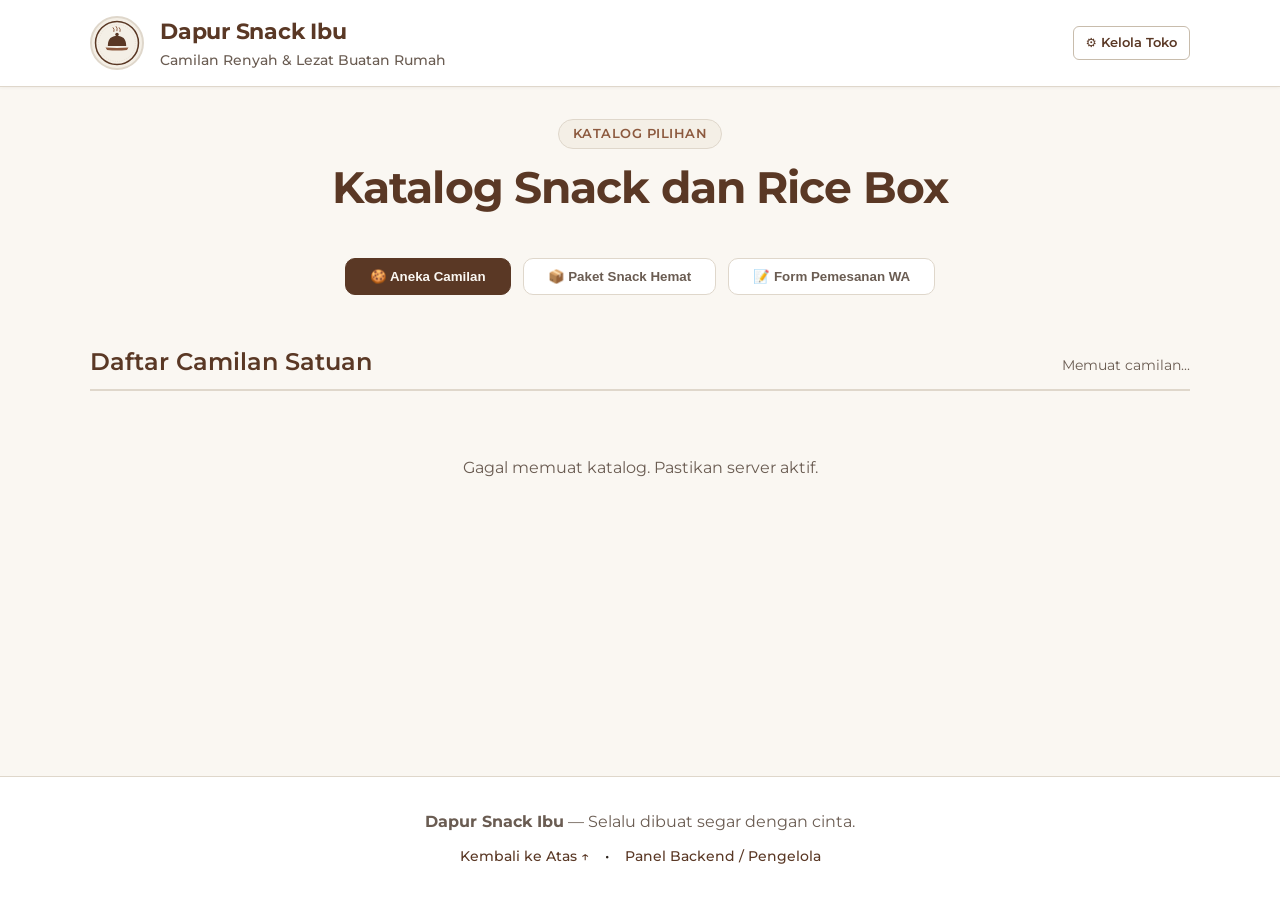
==== templates/index.html @ d7641c5f "Inisialisasi web katalog snack ibu" ====
<!DOCTYPE html>
<html lang="id">
<head>
  <meta charset="UTF-8">
  <meta name="viewport" content="width=device-width, initial-scale=1.0">
  <title>Katalog Snack Ibu</title>
  <link rel="stylesheet" href="/static/css/style.css?v=2">
  <link rel="icon" type="image/svg+xml" href="/static/images/default-logo.svg">
</head>
<body>

  <!-- Header Halaman Awal: Nama Usaha & Logo -->
  <header class="site-header">
    <div class="container header-inner">
      <a href="/" class="brand-wrapper">
        <img id="store-logo" src="/static/images/default-logo.svg" alt="Logo Usaha" class="brand-logo-img">
        <div class="brand-text">
          <span id="store-name" class="brand-name">Dapur Snack Ibu</span>
          <span id="store-tagline" class="brand-tagline">Camilan Renyah & Lezat Buatan Rumah</span>
        </div>
      </a>
      <div class="header-actions">
        <a href="/admin" class="btn btn-outline btn-sm" title="Buka Panel Pengaturan Backend">
          ⚙️ Kelola Toko
        </a>
      </div>
    </div>
  </header>

  <!-- Main Content: Gambar Makanan, Harga & Paket Snack -->
  <main class="container">
    
    <!-- Hero Pengantar Minimalis Sesuai Permintaan -->
    <section class="hero-welcome">
      <span class="hero-welcome-badge">Katalog Pilihan</span>
      <h2 id="welcome-title">Katalog Snack dan Rice Box</h2>
    </section>

    <!-- Navigasi Tab Kategori -->
    <div class="section-nav">
      <button class="nav-pill active" onclick="switchSection('snacks')">🍪 Aneka Camilan</button>
      <button class="nav-pill" onclick="switchSection('packages')">📦 Paket Snack Hemat</button>
      <button class="nav-pill" onclick="switchSection('order')">📝 Form Pemesanan WA</button>
    </div>

    <!-- Bagian 1: Daftar Gambar Makanan & Harga -->
    <section id="section-snacks" class="catalog-section">
      <div class="section-title-wrap">
        <h3 class="section-heading">Daftar Camilan Satuan</h3>
        <span class="section-subtitle" id="snacks-count">Memuat camilan...</span>
      </div>
      <div class="snack-grid" id="snacks-container">
        <!-- Kartu snack akan di-render secara dinamis oleh JavaScript -->
      </div>
    </section>

    <!-- Bagian 2: Paket Snack -->
    <section id="section-packages" class="catalog-section" style="display: none;">
      <div class="section-title-wrap">
        <h3 class="section-heading">Pilihan Paket Snack & Hampers</h3>
        <span class="section-subtitle" id="packages-count">Memuat paket...</span>
      </div>
      <div class="package-grid" id="packages-container">
        <!-- Kartu paket akan di-render secara dinamis oleh JavaScript -->
      </div>
    </section>

    <!-- Bagian 3: Formulir Pemesanan Langsung via WhatsApp -->
    <section id="section-order" class="order-section" style="display: none;">
      <div class="order-card">
        <div class="order-header">
          <div class="order-icon-badge">📱</div>
          <div>
            <h3 class="order-title">Formulir Pemesanan Cepat via WhatsApp</h3>
            <p class="order-subtitle">Pilih camilan yang diinginkan, lengkapi data singkat, dan kirim pesanan langsung ke WhatsApp Ibu.</p>
          </div>
        </div>

        <div class="order-body">
          <!-- Box Daftar Menu yang Dipesan -->
          <div class="order-items-box">
            <div class="order-box-title">
              <span>🛒 Daftar Camilan yang Dipilih</span>
              <div style="display: flex; gap: 8px;">
                <select id="quick-add-select" class="form-control" style="width: auto; padding: 4px 10px; font-size: 0.85rem;" onchange="handleQuickAddSelect(this)">
                  <option value="">+ Tambah Camilan ke Pesanan</option>
                </select>
              </div>
            </div>
            
            <div id="order-selected-items" class="order-selected-list">
              <!-- Render via JS: Daftar camilan dengan tombol +/- dan hapus -->
            </div>

            <div class="order-total-bar">
              <span>Total Estimasi Pesanan:</span>
              <span id="order-total-price" class="order-total-amount">Rp 0</span>
            </div>
          </div>

          <!-- Data Pemesan -->
          <form id="order-form" onsubmit="sendWhatsAppOrder(event)">
            <div class="order-form-grid">
              <div class="form-group">
                <label class="form-label" for="order-name">Nama Pemesan: *</label>
                <input type="text" id="order-name" class="form-control" required placeholder="Contoh: Bu Ratna / Mas Dimas">
              </div>

              <div class="form-group">
                <label class="form-label" for="order-delivery-type">Metode Pengambilan: *</label>
                <select id="order-delivery-type" class="form-control" onchange="toggleAddressField(this.value)">
                  <option value="Antar ke Alamat">🚚 Antar ke Alamat / Pengiriman</option>
                  <option value="Ambil Sendiri">🏠 Ambil Langsung ke Rumah Ibu</option>
                </select>
              </div>
            </div>

            <div class="form-group" id="address-group">
              <label class="form-label" for="order-address">Alamat Pengiriman Lengkap: *</label>
              <textarea id="order-address" class="form-control" rows="2" placeholder="Nama jalan, nomor rumah, RT/RW, kelurahan, patokan jalan..." required></textarea>
            </div>

            <div class="order-form-grid">
              <div class="form-group">
                <label class="form-label" for="order-date">Tanggal & Waktu Diinginkan: (Opsional)</label>
                <input type="text" id="order-date" class="form-control" placeholder="Contoh: Besok jam 14.00 / Hari Sabtu pagi">
              </div>

              <div class="form-group">
                <label class="form-label" for="order-notes">Catatan Tambahan: (Opsional)</label>
                <input type="text" id="order-notes" class="form-control" placeholder="Contoh: Pisang karamel jangan terlalu manis, bungkus terpisah">
              </div>
            </div>

            <button type="submit" class="btn btn-wa" style="width: 100%; padding: 14px; font-size: 1.05rem; margin-top: 10px; cursor: pointer;">
              💬 Kirim Pesanan via WhatsApp Sekarang
            </button>
            <p class="form-hint" style="text-align: center; margin-top: 10px;">
              Setelah ditekan, aplikasi WhatsApp Anda akan langsung terbuka dengan format pesanan yang siap dikirimkan ke Ibu.
            </p>
          </form>
        </div>
      </div>
    </section>

  </main>

  <!-- Footer Sederhana & Ramah -->
  <footer class="site-footer">
    <div class="container footer-content">
      <p id="footer-store-name"><strong>Dapur Snack Ibu</strong> — Selalu dibuat segar dengan cinta.</p>
      <div class="footer-links">
        <a href="#top">Kembali ke Atas ↑</a>
        <span>•</span>
        <a href="/admin">Panel Backend / Pengelola</a>
      </div>
    </div>
  </footer>

  <!-- Floating Cart Bar -->
  <div id="floating-cart" class="floating-cart-bar" style="display: none;" onclick="switchSection('order'); document.getElementById('section-order').scrollIntoView({behavior: 'smooth'});">
    <span class="floating-cart-text" id="floating-cart-text">🛒 1 camilan dipilih</span>
    <span class="floating-cart-btn">Lihat & Pesan ➔</span>
  </div>

  <script src="/static/js/main.js?v=2"></script>
</body>
</html>
---- static/css/style.css ----
/* ==========================================================================
   Katalog Snack Ibu - Design System (Warm Beige & Montserrat Semi-Bold)
   Adhering strictly to DESIGN.md and Anti-Slop Guidelines
   ========================================================================== */

@import url('https://fonts.googleapis.com/css2?family=Montserrat:wght@400;500;600;700&display=swap');

:root {
  /* Warm Beige Palette */
  --bg-page: #FAF7F2;
  --bg-surface: #FFFFFF;
  --bg-card: #FFFFFF;
  --bg-beige-subtle: #F4EFE6;
  --bg-beige-accent: #EFE6D8;
  --border-beige: #DFD7CB;
  --border-beige-strong: #C8BCAC;

  /* Typography & High-Contrast Accents */
  --color-cocoa: #5A3825;
  --color-cocoa-hover: #432819;
  --color-terracotta: #8C593E;
  --text-primary: #2A211B;
  --text-secondary: #6A5C52;
  --text-light: #FAF7F2;

  /* Status Colors */
  --color-wa: #266336;
  --color-wa-hover: #1c4a28;
  --color-danger: #A32A2A;
  --color-danger-hover: #821E1E;

  /* Typography */
  --font-family: 'Montserrat', system-ui, -apple-system, sans-serif;

  /* Elevation */
  --shadow-sm: 0 1px 3px rgba(42, 33, 27, 0.05);
  --shadow-md: 0 4px 14px rgba(42, 33, 27, 0.08);
  --shadow-lg: 0 10px 25px rgba(42, 33, 27, 0.12);

  /* Radii */
  --radius-sm: 6px;
  --radius-md: 10px;
  --radius-lg: 16px;
  --radius-round: 9999px;
}

/* Base Resets */
*, *::before, *::after {
  box-sizing: border-box;
  margin: 0;
  padding: 0;
}

html {
  scroll-behavior: smooth;
  font-size: 16px;
}

body {
  font-family: var(--font-family);
  background-color: var(--bg-page);
  color: var(--text-primary);
  line-height: 1.6;
  -webkit-font-smoothing: antialiased;
  min-height: 100vh;
  display: flex;
  flex-direction: column;
}

/* Accessible focus styling */
:focus-visible {
  outline: 2px solid var(--color-cocoa);
  outline-offset: 3px;
}

/* Typography Utility */
h1, h2, h3, h4, h5, h6 {
  font-weight: 600;
  color: var(--text-primary);
  line-height: 1.25;
}

p {
  color: var(--text-secondary);
}

a {
  color: var(--color-cocoa);
  text-decoration: none;
  transition: color 0.2s ease;
}

a:hover {
  color: var(--color-cocoa-hover);
}

/* Container */
.container {
  width: 100%;
  max-width: 1140px;
  margin-left: auto;
  margin-right: auto;
  padding-left: 20px;
  padding-right: 20px;
}

/* Top Navigation / Brand Banner */
.site-header {
  background-color: var(--bg-surface);
  border-bottom: 1px solid var(--border-beige);
  position: sticky;
  top: 0;
  z-index: 100;
  padding: 14px 0;
  box-shadow: var(--shadow-sm);
}

.header-inner {
  display: flex;
  align-items: center;
  justify-content: space-between;
  gap: 16px;
}

.brand-wrapper {
  display: flex;
  align-items: center;
  gap: 16px;
  text-decoration: none;
}

.brand-logo-img {
  width: 54px;
  height: 54px;
  border-radius: var(--radius-round);
  object-fit: cover;
  background-color: var(--bg-beige-subtle);
  border: 2px solid var(--border-beige);
  padding: 2px;
  flex-shrink: 0;
}

.brand-text {
  display: flex;
  flex-direction: column;
}

.brand-name {
  font-size: 1.4rem;
  font-weight: 700;
  color: var(--color-cocoa);
  letter-spacing: -0.01em;
}

.brand-tagline {
  font-size: 0.85rem;
  font-weight: 500;
  color: var(--text-secondary);
}

.header-actions {
  display: flex;
  align-items: center;
  gap: 10px;
}

/* Buttons */
.btn {
  display: inline-flex;
  align-items: center;
  justify-content: center;
  gap: 8px;
  padding: 10px 18px;
  font-family: var(--font-family);
  font-size: 0.9rem;
  font-weight: 600;
  border-radius: var(--radius-md);
  border: 1px solid transparent;
  cursor: pointer;
  transition: all 0.2s cubic-bezier(0.16, 1, 0.3, 1);
  text-decoration: none;
  white-space: nowrap;
}

.btn-primary {
  background-color: var(--color-cocoa);
  color: var(--text-light);
  border-color: var(--color-cocoa);
}

.btn-primary:hover {
  background-color: var(--color-cocoa-hover);
  border-color: var(--color-cocoa-hover);
  color: var(--text-light);
  transform: translateY(-1px);
}

.btn-outline {
  background-color: transparent;
  color: var(--color-cocoa);
  border-color: var(--border-beige-strong);
}

.btn-outline:hover {
  background-color: var(--bg-beige-subtle);
  border-color: var(--color-cocoa);
}

.btn-wa {
  background-color: var(--color-wa);
  color: #FFFFFF;
  border-color: var(--color-wa);
}

.btn-wa:hover {
  background-color: var(--color-wa-hover);
  color: #FFFFFF;
  transform: translateY(-1px);
}

.btn-danger {
  background-color: transparent;
  color: var(--color-danger);
  border-color: var(--color-danger);
}

.btn-danger:hover {
  background-color: var(--color-danger);
  color: #FFFFFF;
}

.btn-sm {
  padding: 6px 12px;
  font-size: 0.8rem;
  border-radius: var(--radius-sm);
}

/* Hero Introduction Area - Clean & Direct */
.hero-welcome {
  padding: 32px 0 24px 0;
  text-align: center;
}

.hero-welcome-badge {
  display: inline-block;
  padding: 4px 14px;
  background-color: var(--bg-beige-subtle);
  border: 1px solid var(--border-beige);
  color: var(--color-terracotta);
  font-size: 0.8rem;
  font-weight: 600;
  border-radius: var(--radius-round);
  margin-bottom: 12px;
  letter-spacing: 0.04em;
  text-transform: uppercase;
}

.hero-welcome h2 {
  font-size: 2.75rem;
  font-weight: 700;
  color: var(--color-cocoa);
  margin-bottom: 0;
  letter-spacing: -0.02em;
  line-height: 1.2;
}

.hero-welcome p {
  font-size: 1.05rem;
  max-width: 600px;
  margin: 0 auto;
}

/* Navigation Tabs (Makanan vs Paket) */
.section-nav {
  display: flex;
  justify-content: center;
  gap: 12px;
  margin: 20px 0 36px 0;
}

.nav-pill {
  padding: 10px 24px;
  background-color: var(--bg-surface);
  border: 1px solid var(--border-beige);
  border-radius: var(--radius-md);
  font-weight: 600;
  color: var(--text-secondary);
  cursor: pointer;
  transition: all 0.2s ease;
}

.nav-pill:hover {
  border-color: var(--color-cocoa);
  color: var(--color-cocoa);
}

.nav-pill.active {
  background-color: var(--color-cocoa);
  color: var(--text-light);
  border-color: var(--color-cocoa);
}

/* Sections */
.catalog-section {
  padding: 16px 0 48px 0;
}

.section-title-wrap {
  display: flex;
  align-items: baseline;
  justify-content: space-between;
  margin-bottom: 24px;
  border-bottom: 2px solid var(--border-beige);
  padding-bottom: 12px;
}

.section-heading {
  font-size: 1.5rem;
  font-weight: 600;
  color: var(--color-cocoa);
  display: flex;
  align-items: center;
  gap: 10px;
}

.section-subtitle {
  font-size: 0.9rem;
  color: var(--text-secondary);
}

/* Snack Cards Grid */
.snack-grid {
  display: grid;
  grid-template-columns: repeat(auto-fill, minmax(260px, 1fr));
  gap: 24px;
}

.snack-card {
  background-color: var(--bg-card);
  border: 1px solid var(--border-beige);
  border-radius: var(--radius-lg);
  overflow: hidden;
  display: flex;
  flex-direction: column;
  transition: transform 0.25s ease, box-shadow 0.25s ease;
  position: relative;
}

.snack-card:hover {
  transform: translateY(-4px);
  box-shadow: var(--shadow-md);
  border-color: var(--border-beige-strong);
}

.snack-img-box {
  width: 100%;
  aspect-ratio: 4 / 3;
  overflow: hidden;
  background-color: var(--bg-beige-subtle);
  position: relative;
}

.snack-img {
  width: 100%;
  height: 100%;
  object-fit: cover;
  transition: transform 0.4s ease;
}

.snack-card:hover .snack-img {
  transform: scale(1.05);
}

.card-badge {
  position: absolute;
  top: 12px;
  right: 12px;
  background-color: var(--color-terracotta);
  color: #FFFFFF;
  padding: 4px 10px;
  font-size: 0.75rem;
  font-weight: 600;
  border-radius: var(--radius-round);
  box-shadow: var(--shadow-sm);
}

.snack-content {
  padding: 18px;
  display: flex;
  flex-direction: column;
  flex-grow: 1;
}

.snack-title {
  font-size: 1.15rem;
  font-weight: 600;
  color: var(--text-primary);
  margin-bottom: 6px;
}

.snack-desc {
  font-size: 0.88rem;
  color: var(--text-secondary);
  margin-bottom: 16px;
  flex-grow: 1;
  display: -webkit-box;
  -webkit-line-clamp: 2;
  -webkit-box-orient: vertical;
  overflow: hidden;
}

.snack-footer {
  display: flex;
  align-items: center;
  justify-content: space-between;
  border-top: 1px dashed var(--border-beige);
  padding-top: 14px;
  margin-top: auto;
  gap: 10px;
}

.snack-price {
  font-size: 1.25rem;
  font-weight: 700;
  color: var(--color-cocoa);
}

/* Packages Grid */
.package-grid {
  display: grid;
  grid-template-columns: repeat(auto-fill, minmax(320px, 1fr));
  gap: 24px;
}

.package-card {
  background-color: var(--bg-surface);
  border: 2px solid var(--border-beige);
  border-radius: var(--radius-lg);
  overflow: hidden;
  display: flex;
  flex-direction: column;
  transition: transform 0.25s ease, box-shadow 0.25s ease;
}

.package-card:hover {
  transform: translateY(-4px);
  border-color: var(--color-terracotta);
  box-shadow: var(--shadow-md);
}

.package-header {
  background-color: var(--bg-beige-subtle);
  padding: 18px 20px;
  border-bottom: 1px solid var(--border-beige);
  display: flex;
  justify-content: space-between;
  align-items: flex-start;
  gap: 12px;
}

.package-title {
  font-size: 1.25rem;
  font-weight: 700;
  color: var(--color-cocoa);
}

.package-body {
  padding: 20px;
  display: flex;
  flex-direction: column;
  flex-grow: 1;
}

.package-desc {
  font-size: 0.9rem;
  color: var(--text-secondary);
  margin-bottom: 16px;
}

.package-items-title {
  font-size: 0.85rem;
  font-weight: 600;
  color: var(--text-primary);
  text-transform: uppercase;
  letter-spacing: 0.05em;
  margin-bottom: 10px;
}

.package-items-list {
  list-style: none;
  margin-bottom: 20px;
  display: flex;
  flex-direction: column;
  gap: 8px;
}

.package-items-list li {
  font-size: 0.9rem;
  color: var(--text-primary);
  display: flex;
  align-items: flex-start;
  gap: 8px;
}

.package-items-list li::before {
  content: "✔";
  color: var(--color-wa);
  font-weight: bold;
  font-size: 0.85rem;
}

.package-footer {
  border-top: 1px solid var(--border-beige);
  padding: 16px 20px;
  background-color: var(--bg-surface);
  display: flex;
  align-items: center;
  justify-content: space-between;
  margin-top: auto;
}

.package-price-wrap {
  display: flex;
  flex-direction: column;
}

.package-price-label {
  font-size: 0.75rem;
  color: var(--text-secondary);
  font-weight: 500;
}

.package-price {
  font-size: 1.35rem;
  font-weight: 700;
  color: var(--color-cocoa);
}

/* Footer */
.site-footer {
  margin-top: auto;
  background-color: var(--bg-surface);
  border-top: 1px solid var(--border-beige);
  padding: 32px 0;
  text-align: center;
}

.footer-content {
  display: flex;
  flex-direction: column;
  align-items: center;
  gap: 12px;
}

.footer-links {
  display: flex;
  gap: 16px;
  font-size: 0.85rem;
  font-weight: 500;
}

/* ==========================================================================
   Admin Space / Backend Styling
   ========================================================================== */

.admin-header {
  background-color: var(--color-cocoa);
  color: var(--text-light);
  padding: 16px 0;
}

.admin-header h1 {
  color: var(--text-light);
  font-size: 1.3rem;
}

.admin-nav {
  display: flex;
  gap: 8px;
  background-color: var(--bg-surface);
  border-bottom: 1px solid var(--border-beige);
  padding: 12px 0;
  overflow-x: auto;
}

.admin-tab {
  padding: 8px 16px;
  border-radius: var(--radius-md);
  font-weight: 600;
  font-size: 0.9rem;
  color: var(--text-secondary);
  border: 1px solid transparent;
  cursor: pointer;
  background: none;
  white-space: nowrap;
}

.admin-tab:hover {
  background-color: var(--bg-beige-subtle);
  color: var(--color-cocoa);
}

.admin-tab.active {
  background-color: var(--color-cocoa);
  color: var(--text-light);
}

.admin-content {
  padding: 32px 0;
}

.admin-card {
  background-color: var(--bg-surface);
  border: 1px solid var(--border-beige);
  border-radius: var(--radius-lg);
  padding: 24px;
  margin-bottom: 24px;
  box-shadow: var(--shadow-sm);
}

.admin-card-title {
  font-size: 1.25rem;
  font-weight: 600;
  color: var(--color-cocoa);
  margin-bottom: 16px;
  border-bottom: 1px solid var(--border-beige);
  padding-bottom: 8px;
}

.form-group {
  margin-bottom: 18px;
}

.form-label {
  display: block;
  font-size: 0.88rem;
  font-weight: 600;
  color: var(--text-primary);
  margin-bottom: 6px;
}

.form-hint {
  font-size: 0.8rem;
  color: var(--text-secondary);
  margin-top: 4px;
}

.form-control {
  width: 100%;
  padding: 10px 14px;
  font-family: var(--font-family);
  font-size: 0.95rem;
  color: var(--text-primary);
  background-color: #FFFFFF;
  border: 1px solid var(--border-beige-strong);
  border-radius: var(--radius-md);
  transition: border-color 0.2s, box-shadow 0.2s;
}

.form-control:focus {
  border-color: var(--color-cocoa);
  outline: none;
  box-shadow: 0 0 0 3px rgba(90, 56, 37, 0.15);
}

textarea.form-control {
  resize: vertical;
  min-height: 80px;
}

/* Upload Dropzone */
.upload-zone {
  border: 2px dashed var(--border-beige-strong);
  border-radius: var(--radius-md);
  padding: 20px;
  text-align: center;
  background-color: var(--bg-page);
  cursor: pointer;
  transition: all 0.2s ease;
  display: flex;
  flex-direction: column;
  align-items: center;
  gap: 8px;
}

.upload-zone:hover {
  border-color: var(--color-cocoa);
  background-color: var(--bg-beige-subtle);
}

.logo-preview-box {
  display: flex;
  align-items: center;
  gap: 20px;
  margin-bottom: 16px;
}

.logo-preview-img {
  width: 90px;
  height: 90px;
  border-radius: var(--radius-round);
  border: 3px solid var(--border-beige-strong);
  object-fit: cover;
  background-color: var(--bg-beige-subtle);
}

/* Table in Admin */
.admin-table-wrap {
  overflow-x: auto;
}

.admin-table {
  width: 100%;
  border-collapse: collapse;
  font-size: 0.9rem;
}

.admin-table th, .admin-table td {
  padding: 12px 14px;
  text-align: left;
  border-bottom: 1px solid var(--border-beige);
}

.admin-table th {
  background-color: var(--bg-beige-subtle);
  font-weight: 600;
  color: var(--color-cocoa);
}

.admin-table tr:hover td {
  background-color: var(--bg-page);
}

.table-thumb {
  width: 50px;
  height: 50px;
  border-radius: var(--radius-sm);
  object-fit: cover;
  border: 1px solid var(--border-beige);
}

/* Modal */
.modal-backdrop {
  position: fixed;
  top: 0;
  left: 0;
  width: 100%;
  height: 100%;
  background-color: rgba(42, 33, 27, 0.5);
  display: none;
  align-items: center;
  justify-content: center;
  z-index: 1000;
  padding: 20px;
  backdrop-filter: blur(2px);
}

.modal-backdrop.open {
  display: flex;
}

.modal-card {
  background-color: var(--bg-surface);
  border-radius: var(--radius-lg);
  max-width: 520px;
  width: 100%;
  max-height: 90vh;
  overflow-y: auto;
  padding: 24px;
  box-shadow: var(--shadow-lg);
  border: 1px solid var(--border-beige);
}

.modal-header {
  display: flex;
  justify-content: space-between;
  align-items: center;
  margin-bottom: 16px;
  border-bottom: 1px solid var(--border-beige);
  padding-bottom: 10px;
}

.modal-title {
  font-size: 1.2rem;
  font-weight: 700;
  color: var(--color-cocoa);
}

.modal-close {
  background: none;
  border: none;
  font-size: 1.4rem;
  cursor: pointer;
  color: var(--text-secondary);
}

.modal-close:hover {
  color: var(--color-cocoa);
}

/* Toast */
.toast-notice {
  position: fixed;
  bottom: 24px;
  right: 24px;
  background-color: var(--color-cocoa);
  color: var(--text-light);
  padding: 12px 20px;
  border-radius: var(--radius-md);
  box-shadow: var(--shadow-md);
  font-weight: 500;
  display: none;
  z-index: 2000;
  animation: slideUp 0.3s ease;
}

@keyframes slideUp {
  from { transform: translateY(20px); opacity: 0; }
  to { transform: translateY(0); opacity: 1; }
}

/* Responsive adjustments */
@media (max-width: 768px) {
  .hero-welcome h2 {
    font-size: 2.0rem;
  }
  .snack-grid {
    grid-template-columns: repeat(auto-fill, minmax(220px, 1fr));
    gap: 16px;
  }
  .package-grid {
    grid-template-columns: 1fr;
  }
  .brand-logo-img {
    width: 44px;
    height: 44px;
  }
  .brand-name {
    font-size: 1.15rem;
  }
}

/* ==========================================================================
   Order Section (Pemesanan WhatsApp Langsung)
   ========================================================================== */

.order-section {
  padding: 24px 0 60px 0;
}

.order-card {
  background-color: var(--bg-surface);
  border: 2px solid var(--border-beige);
  border-radius: var(--radius-lg);
  box-shadow: var(--shadow-md);
  overflow: hidden;
}

.order-header {
  background-color: var(--bg-beige-subtle);
  border-bottom: 1px solid var(--border-beige);
  padding: 24px;
  display: flex;
  align-items: center;
  gap: 18px;
}

.order-icon-badge {
  width: 52px;
  height: 52px;
  border-radius: var(--radius-round);
  background-color: var(--color-wa);
  color: #FFFFFF;
  display: flex;
  align-items: center;
  justify-content: center;
  font-size: 1.6rem;
  flex-shrink: 0;
  box-shadow: 0 4px 10px rgba(38, 99, 54, 0.25);
}

.order-title {
  font-size: 1.4rem;
  font-weight: 700;
  color: var(--color-cocoa);
  margin-bottom: 4px;
}

.order-subtitle {
  font-size: 0.92rem;
  color: var(--text-secondary);
}

.order-body {
  padding: 28px;
}

.order-items-box {
  background-color: var(--bg-page);
  border: 1px solid var(--border-beige);
  border-radius: var(--radius-md);
  padding: 20px;
  margin-bottom: 24px;
}

.order-box-title {
  display: flex;
  justify-content: space-between;
  align-items: center;
  margin-bottom: 16px;
  font-weight: 600;
  color: var(--color-cocoa);
  font-size: 1.05rem;
}

.order-selected-list {
  display: flex;
  flex-direction: column;
  gap: 10px;
  margin-bottom: 16px;
}

.order-item-row {
  display: flex;
  align-items: center;
  justify-content: space-between;
  padding: 10px 14px;
  background-color: var(--bg-surface);
  border: 1px solid var(--border-beige);
  border-radius: var(--radius-sm);
  gap: 12px;
}

.order-item-info {
  display: flex;
  align-items: center;
  gap: 12px;
  flex-grow: 1;
}

.order-item-name {
  font-weight: 600;
  font-size: 0.95rem;
  color: var(--text-primary);
}

.order-item-unit-price {
  font-size: 0.8rem;
  color: var(--text-secondary);
}

.order-item-controls {
  display: flex;
  align-items: center;
  gap: 10px;
}

.qty-btn {
  width: 28px;
  height: 28px;
  border-radius: var(--radius-sm);
  border: 1px solid var(--border-beige-strong);
  background-color: var(--bg-page);
  color: var(--color-cocoa);
  font-weight: 700;
  font-size: 1rem;
  cursor: pointer;
  display: flex;
  align-items: center;
  justify-content: center;
  transition: all 0.15s ease;
}

.qty-btn:hover {
  background-color: var(--color-cocoa);
  color: #FFFFFF;
  border-color: var(--color-cocoa);
}

.qty-number {
  font-weight: 600;
  font-size: 0.95rem;
  min-width: 24px;
  text-align: center;
}

.order-item-subtotal {
  font-weight: 700;
  font-size: 0.95rem;
  color: var(--color-cocoa);
  min-width: 85px;
  text-align: right;
}

.order-total-bar {
  display: flex;
  justify-content: space-between;
  align-items: center;
  border-top: 2px dashed var(--border-beige-strong);
  padding-top: 14px;
  font-weight: 600;
  font-size: 1.05rem;
  color: var(--text-primary);
}

.order-total-amount {
  font-size: 1.35rem;
  font-weight: 700;
  color: var(--color-cocoa);
}

.order-form-grid {
  display: grid;
  grid-template-columns: 1fr 1fr;
  gap: 18px;
}

@media (max-width: 768px) {
  .order-form-grid {
    grid-template-columns: 1fr;
  }
  .order-header {
    flex-direction: column;
    text-align: center;
  }
  .order-item-row {
    flex-wrap: wrap;
  }
}

/* Floating Sticky Cart Bar */
.floating-cart-bar {
  position: fixed;
  bottom: 20px;
  left: 50%;
  transform: translateX(-50%);
  background-color: var(--color-cocoa);
  color: #FFFFFF;
  padding: 12px 24px;
  border-radius: var(--radius-round);
  box-shadow: 0 8px 24px rgba(42, 33, 27, 0.25);
  display: flex;
  align-items: center;
  gap: 18px;
  z-index: 500;
  cursor: pointer;
  transition: all 0.25s ease;
  border: 1px solid rgba(255, 255, 255, 0.2);
}

.floating-cart-bar:hover {
  background-color: var(--color-cocoa-hover);
  transform: translateX(-50%) translateY(-2px);
  box-shadow: 0 12px 28px rgba(42, 33, 27, 0.35);
}

.floating-cart-text {
  font-size: 0.92rem;
  font-weight: 600;
}

.floating-cart-btn {
  background-color: var(--color-wa);
  color: #FFFFFF;
  padding: 6px 14px;
  border-radius: var(--radius-round);
  font-size: 0.85rem;
  font-weight: 700;
}
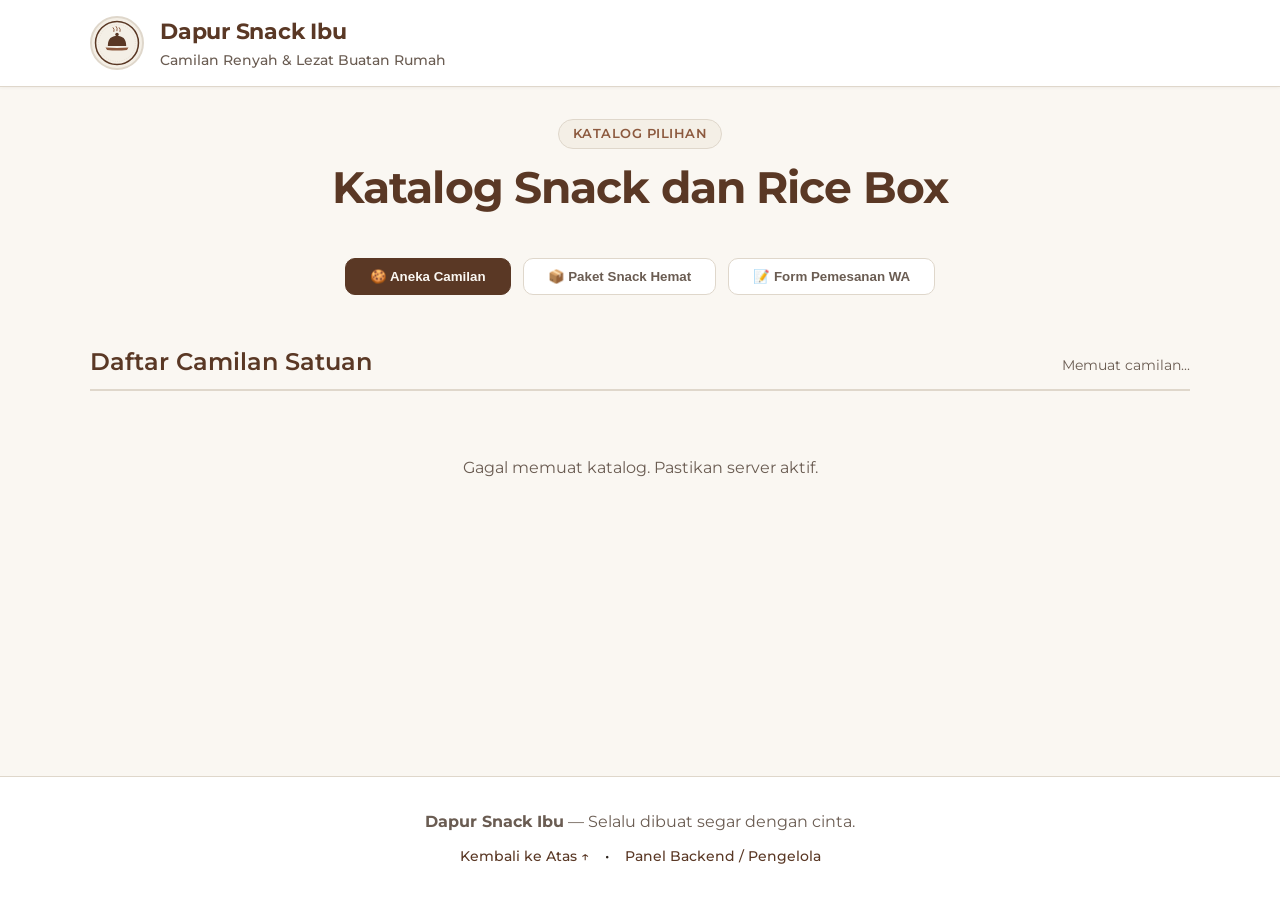
==== commit e783fa50: "Tambahkan sistem proteksi password login admin" ====
--- a/templates/index.html
+++ b/templates/index.html
@@ -19,11 +19,7 @@
           <span id="store-tagline" class="brand-tagline">Camilan Renyah & Lezat Buatan Rumah</span>
         </div>
       </a>
-      <div class="header-actions">
-        <a href="/admin" class="btn btn-outline btn-sm" title="Buka Panel Pengaturan Backend">
-          ⚙️ Kelola Toko
-        </a>
-      </div>
+      <!-- Area Header Bersih untuk Pelanggan -->
     </div>
   </header>
 
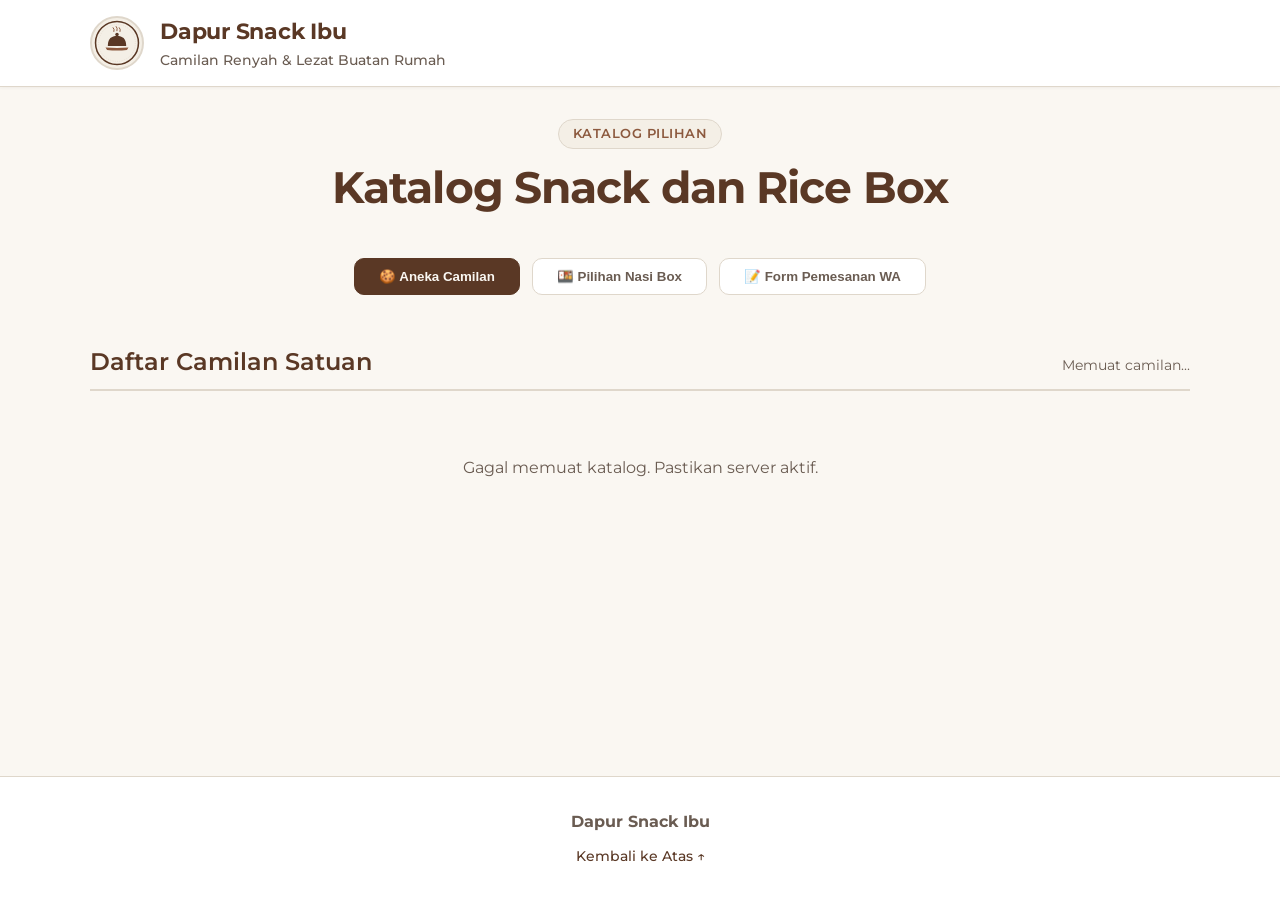
==== commit f96bdf4f: "Update footer branding dan ganti heading ke Pilihan Nasi Box" ====
--- a/templates/index.html
+++ b/templates/index.html
@@ -4,7 +4,7 @@
   <meta charset="UTF-8">
   <meta name="viewport" content="width=device-width, initial-scale=1.0">
   <title>Katalog Snack Ibu</title>
-  <link rel="stylesheet" href="/static/css/style.css?v=2">
+  <link rel="stylesheet" href="/static/css/style.css?v=3">
   <link rel="icon" type="image/svg+xml" href="/static/images/default-logo.svg">
 </head>
 <body>
@@ -35,7 +35,7 @@
     <!-- Navigasi Tab Kategori -->
     <div class="section-nav">
       <button class="nav-pill active" onclick="switchSection('snacks')">🍪 Aneka Camilan</button>
-      <button class="nav-pill" onclick="switchSection('packages')">📦 Paket Snack Hemat</button>
+      <button class="nav-pill" onclick="switchSection('packages')">🍱 Pilihan Nasi Box</button>
       <button class="nav-pill" onclick="switchSection('order')">📝 Form Pemesanan WA</button>
     </div>
 
@@ -53,7 +53,7 @@
     <!-- Bagian 2: Paket Snack -->
     <section id="section-packages" class="catalog-section" style="display: none;">
       <div class="section-title-wrap">
-        <h3 class="section-heading">Pilihan Paket Snack & Hampers</h3>
+        <h3 class="section-heading">Pilihan Nasi Box</h3>
         <span class="section-subtitle" id="packages-count">Memuat paket...</span>
       </div>
       <div class="package-grid" id="packages-container">
@@ -144,11 +144,9 @@
   <!-- Footer Sederhana & Ramah -->
   <footer class="site-footer">
     <div class="container footer-content">
-      <p id="footer-store-name"><strong>Dapur Snack Ibu</strong> — Selalu dibuat segar dengan cinta.</p>
+      <p id="footer-store-name"><strong>Dapur Snack Ibu</strong></p>
       <div class="footer-links">
         <a href="#top">Kembali ke Atas ↑</a>
-        <span>•</span>
-        <a href="/admin">Panel Backend / Pengelola</a>
       </div>
     </div>
   </footer>
@@ -159,7 +157,7 @@
     <span class="floating-cart-btn">Lihat & Pesan ➔</span>
   </div>
 
-  <script src="/static/js/main.js?v=2"></script>
+  <script src="/static/js/main.js?v=3"></script>
 </body>
 </html>
 
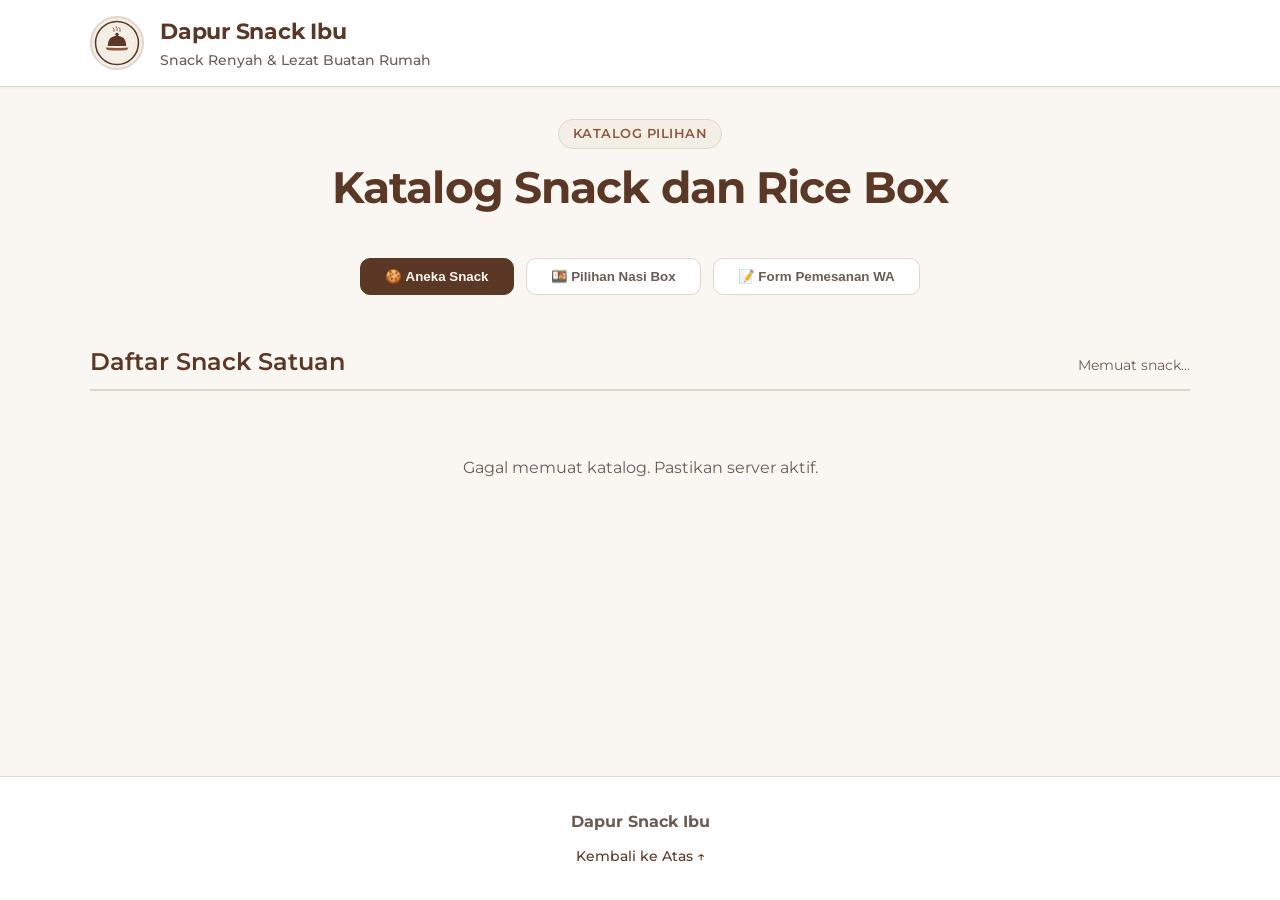
==== commit 49354daf: "Ganti semua kata camilan menjadi snack di seluruh antarmuka dan data" ====
--- a/templates/index.html
+++ b/templates/index.html
@@ -16,7 +16,7 @@
         <img id="store-logo" src="/static/images/default-logo.svg" alt="Logo Usaha" class="brand-logo-img">
         <div class="brand-text">
           <span id="store-name" class="brand-name">Dapur Snack Ibu</span>
-          <span id="store-tagline" class="brand-tagline">Camilan Renyah & Lezat Buatan Rumah</span>
+          <span id="store-tagline" class="brand-tagline">Snack Renyah & Lezat Buatan Rumah</span>
         </div>
       </a>
       <!-- Area Header Bersih untuk Pelanggan -->
@@ -34,7 +34,7 @@
 
     <!-- Navigasi Tab Kategori -->
     <div class="section-nav">
-      <button class="nav-pill active" onclick="switchSection('snacks')">🍪 Aneka Camilan</button>
+      <button class="nav-pill active" onclick="switchSection('snacks')">🍪 Aneka Snack</button>
       <button class="nav-pill" onclick="switchSection('packages')">🍱 Pilihan Nasi Box</button>
       <button class="nav-pill" onclick="switchSection('order')">📝 Form Pemesanan WA</button>
     </div>
@@ -42,8 +42,8 @@
     <!-- Bagian 1: Daftar Gambar Makanan & Harga -->
     <section id="section-snacks" class="catalog-section">
       <div class="section-title-wrap">
-        <h3 class="section-heading">Daftar Camilan Satuan</h3>
-        <span class="section-subtitle" id="snacks-count">Memuat camilan...</span>
+        <h3 class="section-heading">Daftar Snack Satuan</h3>
+        <span class="section-subtitle" id="snacks-count">Memuat snack...</span>
       </div>
       <div class="snack-grid" id="snacks-container">
         <!-- Kartu snack akan di-render secara dinamis oleh JavaScript -->
@@ -68,7 +68,7 @@
           <div class="order-icon-badge">📱</div>
           <div>
             <h3 class="order-title">Formulir Pemesanan Cepat via WhatsApp</h3>
-            <p class="order-subtitle">Pilih camilan yang diinginkan, lengkapi data singkat, dan kirim pesanan langsung ke WhatsApp Ibu.</p>
+            <p class="order-subtitle">Pilih snack yang diinginkan, lengkapi data singkat, dan kirim pesanan langsung ke WhatsApp Ibu.</p>
           </div>
         </div>
 
@@ -76,16 +76,16 @@
           <!-- Box Daftar Menu yang Dipesan -->
           <div class="order-items-box">
             <div class="order-box-title">
-              <span>🛒 Daftar Camilan yang Dipilih</span>
+              <span>🛒 Daftar Snack yang Dipilih</span>
               <div style="display: flex; gap: 8px;">
                 <select id="quick-add-select" class="form-control" style="width: auto; padding: 4px 10px; font-size: 0.85rem;" onchange="handleQuickAddSelect(this)">
-                  <option value="">+ Tambah Camilan ke Pesanan</option>
+                  <option value="">+ Tambah Snack ke Pesanan</option>
                 </select>
               </div>
             </div>
             
             <div id="order-selected-items" class="order-selected-list">
-              <!-- Render via JS: Daftar camilan dengan tombol +/- dan hapus -->
+              <!-- Render via JS: Daftar snack dengan tombol +/- dan hapus -->
             </div>
 
             <div class="order-total-bar">
@@ -153,7 +153,7 @@
 
   <!-- Floating Cart Bar -->
   <div id="floating-cart" class="floating-cart-bar" style="display: none;" onclick="switchSection('order'); document.getElementById('section-order').scrollIntoView({behavior: 'smooth'});">
-    <span class="floating-cart-text" id="floating-cart-text">🛒 1 camilan dipilih</span>
+    <span class="floating-cart-text" id="floating-cart-text">🛒 1 snack dipilih</span>
     <span class="floating-cart-btn">Lihat & Pesan ➔</span>
   </div>
 
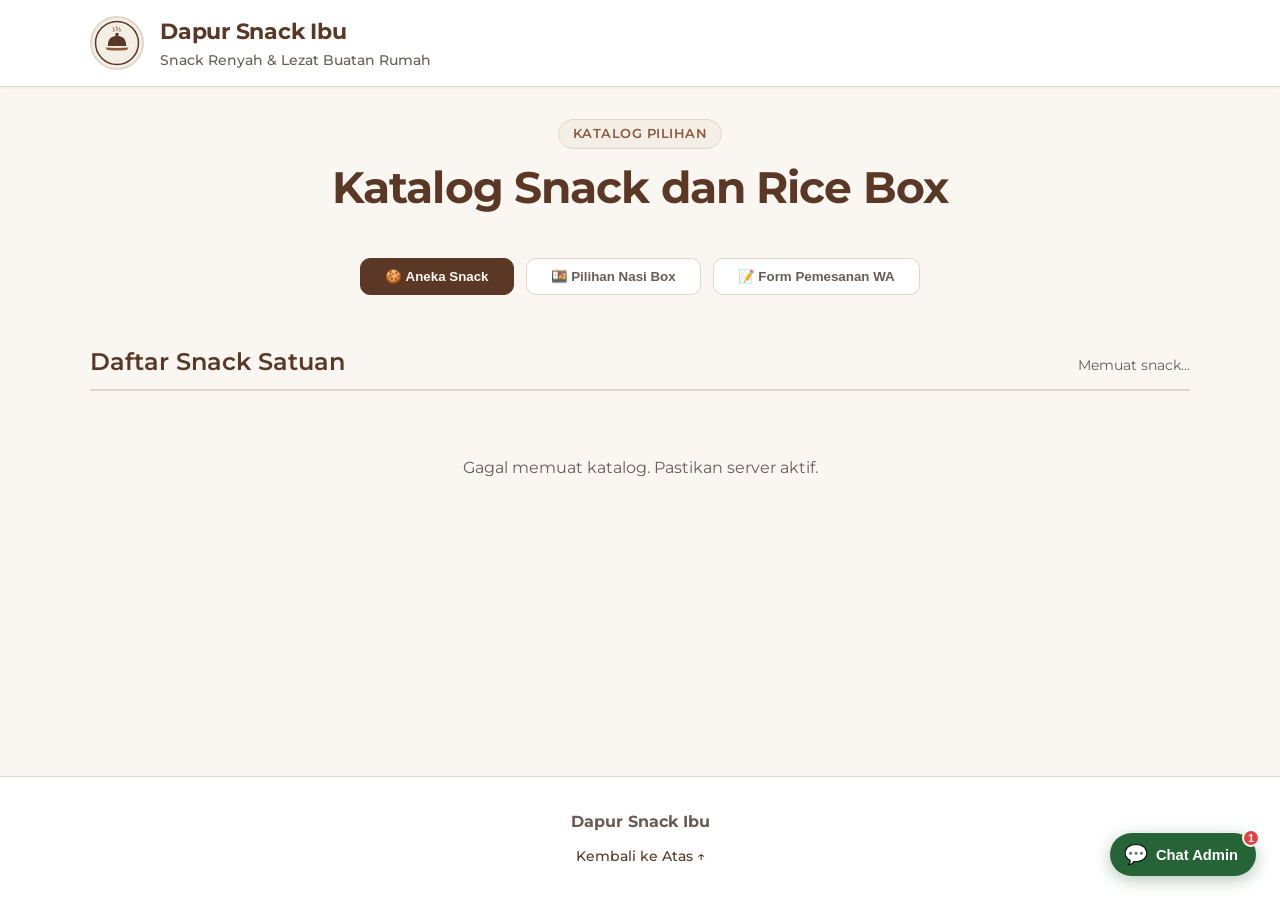
==== commit 2ceea18c: "Tambah floating menu chat CS admin di kanan bawah dengan pilihan tanya cepat" ====
--- a/templates/index.html
+++ b/templates/index.html
@@ -106,7 +106,7 @@
                 <label class="form-label" for="order-delivery-type">Metode Pengambilan: *</label>
                 <select id="order-delivery-type" class="form-control" onchange="toggleAddressField(this.value)">
                   <option value="Antar ke Alamat">🚚 Antar ke Alamat / Pengiriman</option>
-                  <option value="Ambil Sendiri">🏠 Ambil Langsung ke Rumah Ibu</option>
+                  <option value="Ambil di Rumah">🏠 Ambil di Rumah</option>
                 </select>
               </div>
             </div>
@@ -157,6 +157,55 @@
     <span class="floating-cart-btn">Lihat & Pesan ➔</span>
   </div>
 
+  <!-- Floating CS / Chat Admin Widget (Kanan Bawah) -->
+  <div class="cs-widget-container" id="cs-widget">
+    <!-- Popover Card Tanya-tanya CS -->
+    <div class="cs-popup-card" id="cs-popup" style="display: none;">
+      <div class="cs-popup-header">
+        <div class="cs-header-info">
+          <div class="cs-avatar-wrap">
+            <span class="cs-avatar-icon">👩‍🍳</span>
+            <span class="cs-status-indicator"></span>
+          </div>
+          <div>
+            <div class="cs-title">Tanya Admin</div>
+            <div class="cs-subtitle"><span class="cs-online-dot"></span> Online via WhatsApp</div>
+          </div>
+        </div>
+        <button type="button" class="cs-close-btn" onclick="toggleCsPopup(false)" aria-label="Tutup menu chat">&times;</button>
+      </div>
+
+      <div class="cs-popup-body">
+        <p class="cs-welcome-msg">
+          Halo! Mau tanya-tanya seputar menu snack, paket nasi box, atau pemesanan khusus? Kami siap membantu!
+        </p>
+
+        <div class="cs-quick-actions">
+          <button type="button" class="cs-action-btn" onclick="openWaChat('Halo, saya ingin bertanya ketersediaan menu snack hari ini.')">
+            🍪 Tanya Menu Snack
+          </button>
+          <button type="button" class="cs-action-btn" onclick="openWaChat('Halo, saya ingin tanya rincian dan pemesanan paket nasi box.')">
+            🍱 Tanya Paket Nasi Box
+          </button>
+          <button type="button" class="cs-action-btn" onclick="openWaChat('Halo, saya mau tanya ongkos kirim dan jadwal pengantaran.')">
+            🚚 Tanya Pengiriman / Ongkir
+          </button>
+        </div>
+
+        <button type="button" class="cs-direct-wa-btn" onclick="openWaChat('Halo admin, saya mau tanya-tanya seputar pesanan...')">
+          💬 Chat Langsung di WhatsApp
+        </button>
+      </div>
+    </div>
+
+    <!-- Tombol Trigger Floating CS -->
+    <button type="button" class="cs-trigger-btn" id="cs-trigger" onclick="toggleCsPopup()" aria-label="Buka Chat CS Admin">
+      <span class="cs-trigger-icon">💬</span>
+      <span class="cs-trigger-label">Chat Admin</span>
+      <span class="cs-trigger-badge">1</span>
+    </button>
+  </div>
+
   <script src="/static/js/main.js?v=3"></script>
 </body>
 </html>
--- a/static/css/style.css
+++ b/static/css/style.css
@@ -1068,3 +1068,241 @@
   font-weight: 700;
 }
 
+/* ==================== FLOATING CS / CHAT ADMIN WIDGET ==================== */
+.cs-widget-container {
+  position: fixed;
+  bottom: 24px;
+  right: 24px;
+  z-index: 600;
+  display: flex;
+  flex-direction: column;
+  align-items: flex-end;
+  font-family: inherit;
+}
+
+.cs-trigger-btn {
+  background-color: var(--color-wa);
+  color: #FFFFFF;
+  border: none;
+  border-radius: var(--radius-round);
+  padding: 10px 18px 10px 14px;
+  display: flex;
+  align-items: center;
+  gap: 8px;
+  font-size: 0.92rem;
+  font-weight: 600;
+  cursor: pointer;
+  box-shadow: 0 4px 16px rgba(38, 99, 54, 0.35);
+  transition: transform 0.2s ease, background-color 0.2s ease, box-shadow 0.2s ease;
+  position: relative;
+}
+
+.cs-trigger-btn:hover {
+  background-color: var(--color-wa-hover);
+  transform: translateY(-2px);
+  box-shadow: 0 6px 20px rgba(38, 99, 54, 0.45);
+}
+
+.cs-trigger-icon {
+  font-size: 1.2rem;
+  display: flex;
+  align-items: center;
+}
+
+.cs-trigger-badge {
+  background-color: #E53E3E;
+  color: #FFFFFF;
+  font-size: 0.7rem;
+  font-weight: 700;
+  border-radius: var(--radius-round);
+  width: 18px;
+  height: 18px;
+  display: flex;
+  align-items: center;
+  justify-content: center;
+  position: absolute;
+  top: -4px;
+  right: -4px;
+  border: 2px solid #FFFFFF;
+}
+
+/* CS Popup Card */
+.cs-popup-card {
+  width: 310px;
+  max-width: calc(100vw - 32px);
+  background-color: #FFFFFF;
+  border: 1px solid var(--border-beige);
+  border-radius: var(--radius-lg);
+  box-shadow: 0 12px 32px rgba(42, 33, 27, 0.18);
+  margin-bottom: 12px;
+  overflow: hidden;
+  animation: csFadeIn 0.2s ease-out;
+}
+
+@keyframes csFadeIn {
+  from {
+    opacity: 0;
+    transform: translateY(8px);
+  }
+  to {
+    opacity: 1;
+    transform: translateY(0);
+  }
+}
+
+.cs-popup-header {
+  background-color: var(--color-cocoa);
+  color: #FFFFFF;
+  padding: 14px 16px;
+  display: flex;
+  justify-content: space-between;
+  align-items: center;
+}
+
+.cs-header-info {
+  display: flex;
+  align-items: center;
+  gap: 10px;
+}
+
+.cs-avatar-wrap {
+  width: 36px;
+  height: 36px;
+  background-color: #FAF7F2;
+  border-radius: var(--radius-round);
+  display: flex;
+  align-items: center;
+  justify-content: center;
+  font-size: 1.2rem;
+  position: relative;
+}
+
+.cs-status-indicator {
+  position: absolute;
+  bottom: 0;
+  right: 0;
+  width: 10px;
+  height: 10px;
+  background-color: #38A169;
+  border-radius: var(--radius-round);
+  border: 2px solid #FFFFFF;
+}
+
+.cs-title {
+  font-weight: 700;
+  font-size: 0.95rem;
+  line-height: 1.2;
+}
+
+.cs-subtitle {
+  font-size: 0.78rem;
+  color: #E5DACD;
+  display: flex;
+  align-items: center;
+  gap: 4px;
+  margin-top: 2px;
+}
+
+.cs-online-dot {
+  display: inline-block;
+  width: 6px;
+  height: 6px;
+  background-color: #48BB78;
+  border-radius: var(--radius-round);
+}
+
+.cs-close-btn {
+  background: none;
+  border: none;
+  color: #FFFFFF;
+  font-size: 1.35rem;
+  cursor: pointer;
+  padding: 0 4px;
+  line-height: 1;
+  opacity: 0.8;
+  transition: opacity 0.15s ease;
+}
+
+.cs-close-btn:hover {
+  opacity: 1;
+}
+
+.cs-popup-body {
+  padding: 16px;
+}
+
+.cs-welcome-msg {
+  font-size: 0.85rem;
+  color: var(--text-secondary);
+  line-height: 1.45;
+  margin-bottom: 12px;
+}
+
+.cs-quick-actions {
+  display: flex;
+  flex-direction: column;
+  gap: 8px;
+  margin-bottom: 14px;
+}
+
+.cs-action-btn {
+  background-color: var(--bg-beige-subtle);
+  border: 1px solid var(--border-beige);
+  color: var(--text-primary);
+  padding: 8px 12px;
+  border-radius: var(--radius-md);
+  font-size: 0.82rem;
+  font-weight: 500;
+  text-align: left;
+  cursor: pointer;
+  transition: all 0.18s ease;
+  display: flex;
+  align-items: center;
+  gap: 6px;
+}
+
+.cs-action-btn:hover {
+  background-color: #EFE8DE;
+  border-color: var(--color-cocoa);
+  color: var(--color-cocoa);
+  transform: translateX(2px);
+}
+
+.cs-direct-wa-btn {
+  width: 100%;
+  background-color: var(--color-wa);
+  color: #FFFFFF;
+  border: none;
+  border-radius: var(--radius-md);
+  padding: 10px;
+  font-size: 0.88rem;
+  font-weight: 600;
+  cursor: pointer;
+  display: flex;
+  align-items: center;
+  justify-content: center;
+  gap: 6px;
+  transition: background-color 0.18s ease;
+}
+
+.cs-direct-wa-btn:hover {
+  background-color: var(--color-wa-hover);
+}
+
+/* Mobile Adjustments */
+@media (max-width: 600px) {
+  .cs-widget-container {
+    bottom: 20px;
+    right: 16px;
+    transition: bottom 0.25s ease;
+  }
+
+  body.has-cart-bar .cs-widget-container {
+    bottom: 78px;
+  }
+
+  .cs-popup-card {
+    width: 290px;
+  }
+}
+
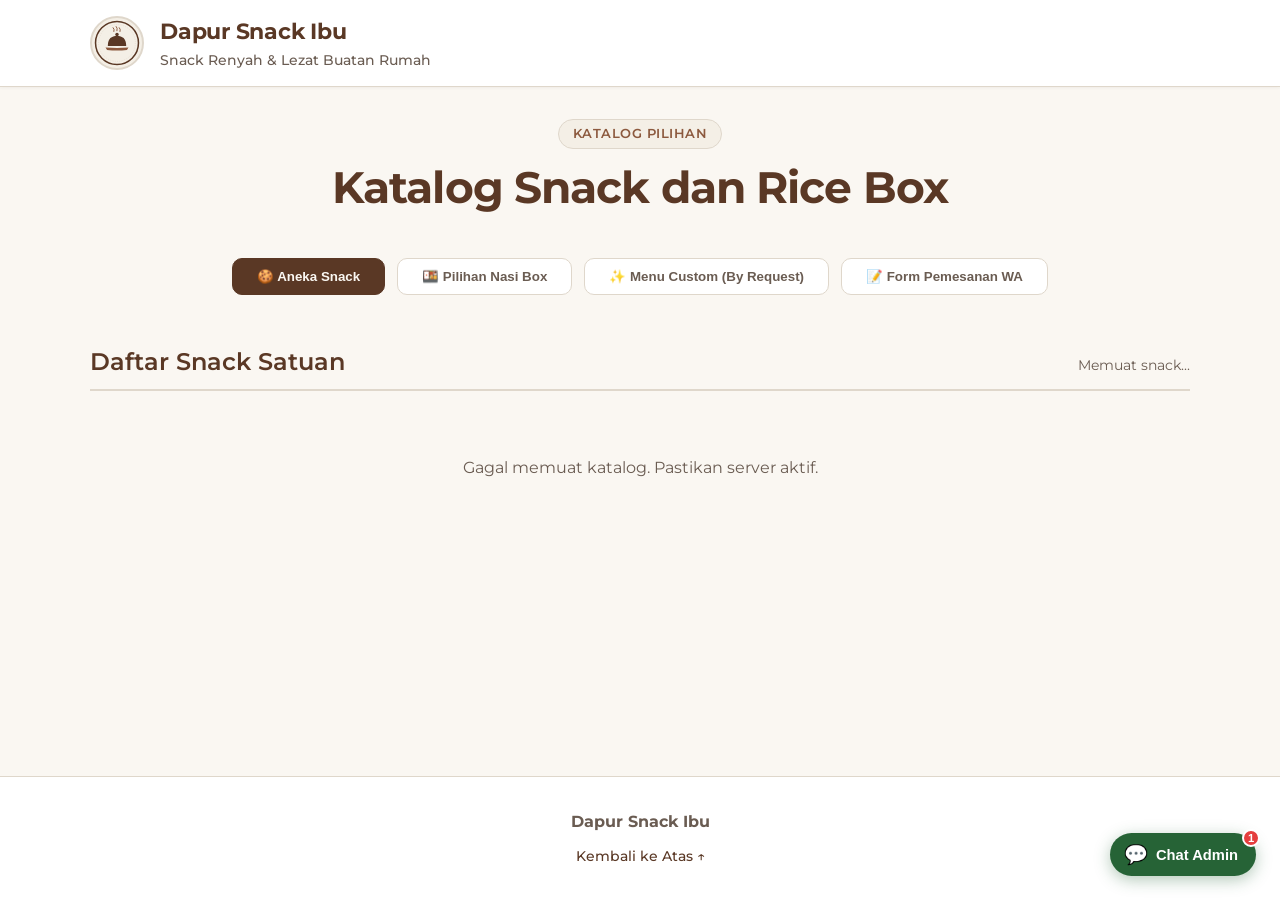
==== commit 87f31131: "Tambah fitur Menu Custom dan Paket By Request terintegrasi WhatsApp" ====
--- a/templates/index.html
+++ b/templates/index.html
@@ -36,6 +36,7 @@
     <div class="section-nav">
       <button class="nav-pill active" onclick="switchSection('snacks')">🍪 Aneka Snack</button>
       <button class="nav-pill" onclick="switchSection('packages')">🍱 Pilihan Nasi Box</button>
+      <button class="nav-pill" onclick="switchSection('custom')">✨ Menu Custom (By Request)</button>
       <button class="nav-pill" onclick="switchSection('order')">📝 Form Pemesanan WA</button>
     </div>
 
@@ -58,6 +59,87 @@
       </div>
       <div class="package-grid" id="packages-container">
         <!-- Kartu paket akan di-render secara dinamis oleh JavaScript -->
+      </div>
+    </section>
+
+    <!-- Bagian 3: Menu Custom (By Request) -->
+    <section id="section-custom" class="catalog-section" style="display: none;">
+      <div class="custom-menu-card">
+        <div class="custom-menu-header">
+          <div class="custom-header-icon">✨</div>
+          <div>
+            <h3 class="custom-card-title">Menu Custom & By Request</h3>
+            <p class="custom-card-subtitle">
+              Punya ide menu sendiri atau ingin menyesuaikan snack dan lauk nasi box dengan budget acara Anda? Kami siap buatkan khusus untuk Anda!
+            </p>
+          </div>
+        </div>
+
+        <div class="custom-features-grid">
+          <div class="custom-feature-item">
+            <span class="custom-feat-icon">💰</span>
+            <div>
+              <div class="custom-feat-title">Sesuai Budget Anda</div>
+              <div class="custom-feat-desc">Tentukan harga per box, kami bantu pilihkan kombinasi menu terbaik.</div>
+            </div>
+          </div>
+          <div class="custom-feature-item">
+            <span class="custom-feat-icon">🍱</span>
+            <div>
+              <div class="custom-feat-title">Bebas Pilih Kombinasi</div>
+              <div class="custom-feat-desc">Mix kue manis, gurih, variasi lauk nasi box, atau buah & minuman.</div>
+            </div>
+          </div>
+          <div class="custom-feature-item">
+            <span class="custom-feat-icon">🎉</span>
+            <div>
+              <div class="custom-feat-title">Cocok Segala Acara</div>
+              <div class="custom-feat-desc">Arisan, rapat kantor, syukuran keluarga, pengajian, hingga hajatan.</div>
+            </div>
+          </div>
+        </div>
+
+        <!-- Form Konsultasi Menu Custom Langsung via WA -->
+        <form id="custom-order-form" class="custom-form" onsubmit="sendCustomWaRequest(event)">
+          <div class="custom-form-grid">
+            <div class="form-group">
+              <label class="form-label" for="custom-type">Jenis Pesanan Custom: *</label>
+              <select id="custom-type" class="form-control" required>
+                <option value="Snack Box Custom (Kombinasi Kue & Minuman)">🍪 Snack Box Custom (Kombinasi Kue & Minuman)</option>
+                <option value="Nasi Box / Rice Box Custom (Pilihan Lauk Khusus)">🍱 Nasi Box / Rice Box Custom (Pilihan Lauk Khusus)</option>
+                <option value="Aneka Snack Nampan / Tampah">🍘 Aneka Snack Nampan / Tampah</option>
+                <option value="Menu / Masakan Lainnya By Request">🍲 Menu / Masakan Lainnya By Request</option>
+              </select>
+            </div>
+
+            <div class="form-group">
+              <label class="form-label" for="custom-qty">Perkiraan Jumlah Porsi / Box: *</label>
+              <input type="text" id="custom-qty" class="form-control" required placeholder="Contoh: 30 box / 50 porsi">
+            </div>
+
+            <div class="form-group">
+              <label class="form-label" for="custom-budget">Perkiraan Budget per Porsi (Opsional):</label>
+              <input type="text" id="custom-budget" class="form-control" placeholder="Contoh: Rp 12.000 / box atau Rp 20.000 / box">
+            </div>
+
+            <div class="form-group">
+              <label class="form-label" for="custom-date">Rencana Tanggal Acara: (Opsional)</label>
+              <input type="text" id="custom-date" class="form-control" placeholder="Contoh: Minggu depan / Sabtu tgl 15">
+            </div>
+          </div>
+
+          <div class="form-group">
+            <label class="form-label" for="custom-notes">Rincian Menu yang Diinginkan / Request Khusus: *</label>
+            <textarea id="custom-notes" class="form-control" rows="3" required placeholder="Contoh: Mau isi 3 kue (pastel, sus vla, lemper ayam) + air mineral cup, atau request nasi box lauk ayam bakar manis tanpa pedas."></textarea>
+          </div>
+
+          <button type="submit" class="btn btn-wa" style="width: 100%; padding: 13px; font-size: 1rem; cursor: pointer; display: flex; align-items: center; justify-content: center; gap: 8px;">
+            💬 Konsultasikan Menu Custom via WhatsApp
+          </button>
+          <p class="form-hint" style="text-align: center; margin-top: 8px;">
+            Admin akan langsung membaca detail request Anda dan memberikan rekomendasi serta penawaran terbaik.
+          </p>
+        </form>
       </div>
     </section>
 
@@ -187,6 +269,9 @@
           <button type="button" class="cs-action-btn" onclick="openWaChat('Halo, saya ingin tanya rincian dan pemesanan paket nasi box.')">
             🍱 Tanya Paket Nasi Box
           </button>
+          <button type="button" class="cs-action-btn" onclick="openWaChat('Halo, saya ingin konsultasi pesanan menu custom sesuai budget.')">
+            ✨ Request Menu Custom / By Request
+          </button>
           <button type="button" class="cs-action-btn" onclick="openWaChat('Halo, saya mau tanya ongkos kirim dan jadwal pengantaran.')">
             🚚 Tanya Pengiriman / Ongkir
           </button>
--- a/static/css/style.css
+++ b/static/css/style.css
@@ -841,6 +841,114 @@
 }
 
 /* ==========================================================================
+   Custom Menu Section (By Request)
+   ========================================================================== */
+
+.custom-menu-card {
+  background-color: var(--bg-surface);
+  border: 2px solid var(--border-beige);
+  border-radius: var(--radius-lg);
+  box-shadow: var(--shadow-md);
+  overflow: hidden;
+  max-width: 820px;
+  margin: 0 auto 40px auto;
+}
+
+.custom-menu-header {
+  background: linear-gradient(135deg, var(--bg-beige-subtle) 0%, #F5EFEB 100%);
+  border-bottom: 1px solid var(--border-beige);
+  padding: 24px;
+  display: flex;
+  align-items: center;
+  gap: 18px;
+}
+
+.custom-header-icon {
+  width: 52px;
+  height: 52px;
+  min-width: 52px;
+  border-radius: var(--radius-round);
+  background-color: var(--color-cocoa);
+  color: #FFFFFF;
+  display: flex;
+  align-items: center;
+  justify-content: center;
+  font-size: 1.6rem;
+}
+
+.custom-card-title {
+  font-size: 1.35rem;
+  font-weight: 700;
+  color: var(--color-cocoa);
+  margin-bottom: 6px;
+}
+
+.custom-card-subtitle {
+  font-size: 0.92rem;
+  color: var(--text-secondary);
+  line-height: 1.45;
+}
+
+.custom-features-grid {
+  display: grid;
+  grid-template-columns: repeat(3, 1fr);
+  gap: 16px;
+  padding: 20px 24px;
+  background-color: #FAF7F2;
+  border-bottom: 1px solid var(--border-beige);
+}
+
+.custom-feature-item {
+  display: flex;
+  align-items: flex-start;
+  gap: 10px;
+}
+
+.custom-feat-icon {
+  font-size: 1.4rem;
+  line-height: 1.2;
+}
+
+.custom-feat-title {
+  font-size: 0.9rem;
+  font-weight: 700;
+  color: var(--color-cocoa);
+  margin-bottom: 3px;
+}
+
+.custom-feat-desc {
+  font-size: 0.82rem;
+  color: var(--text-secondary);
+  line-height: 1.35;
+}
+
+.custom-form {
+  padding: 24px;
+}
+
+.custom-form-grid {
+  display: grid;
+  grid-template-columns: 1fr 1fr;
+  gap: 18px;
+  margin-bottom: 16px;
+}
+
+@media (max-width: 768px) {
+  .custom-menu-header {
+    flex-direction: column;
+    text-align: center;
+  }
+  .custom-features-grid {
+    grid-template-columns: 1fr;
+    gap: 14px;
+  }
+  .custom-form-grid {
+    grid-template-columns: 1fr;
+    gap: 14px;
+  }
+}
+
+/* ==========================================================================
    Order Section (Pemesanan WhatsApp Langsung)
    ========================================================================== */
 
